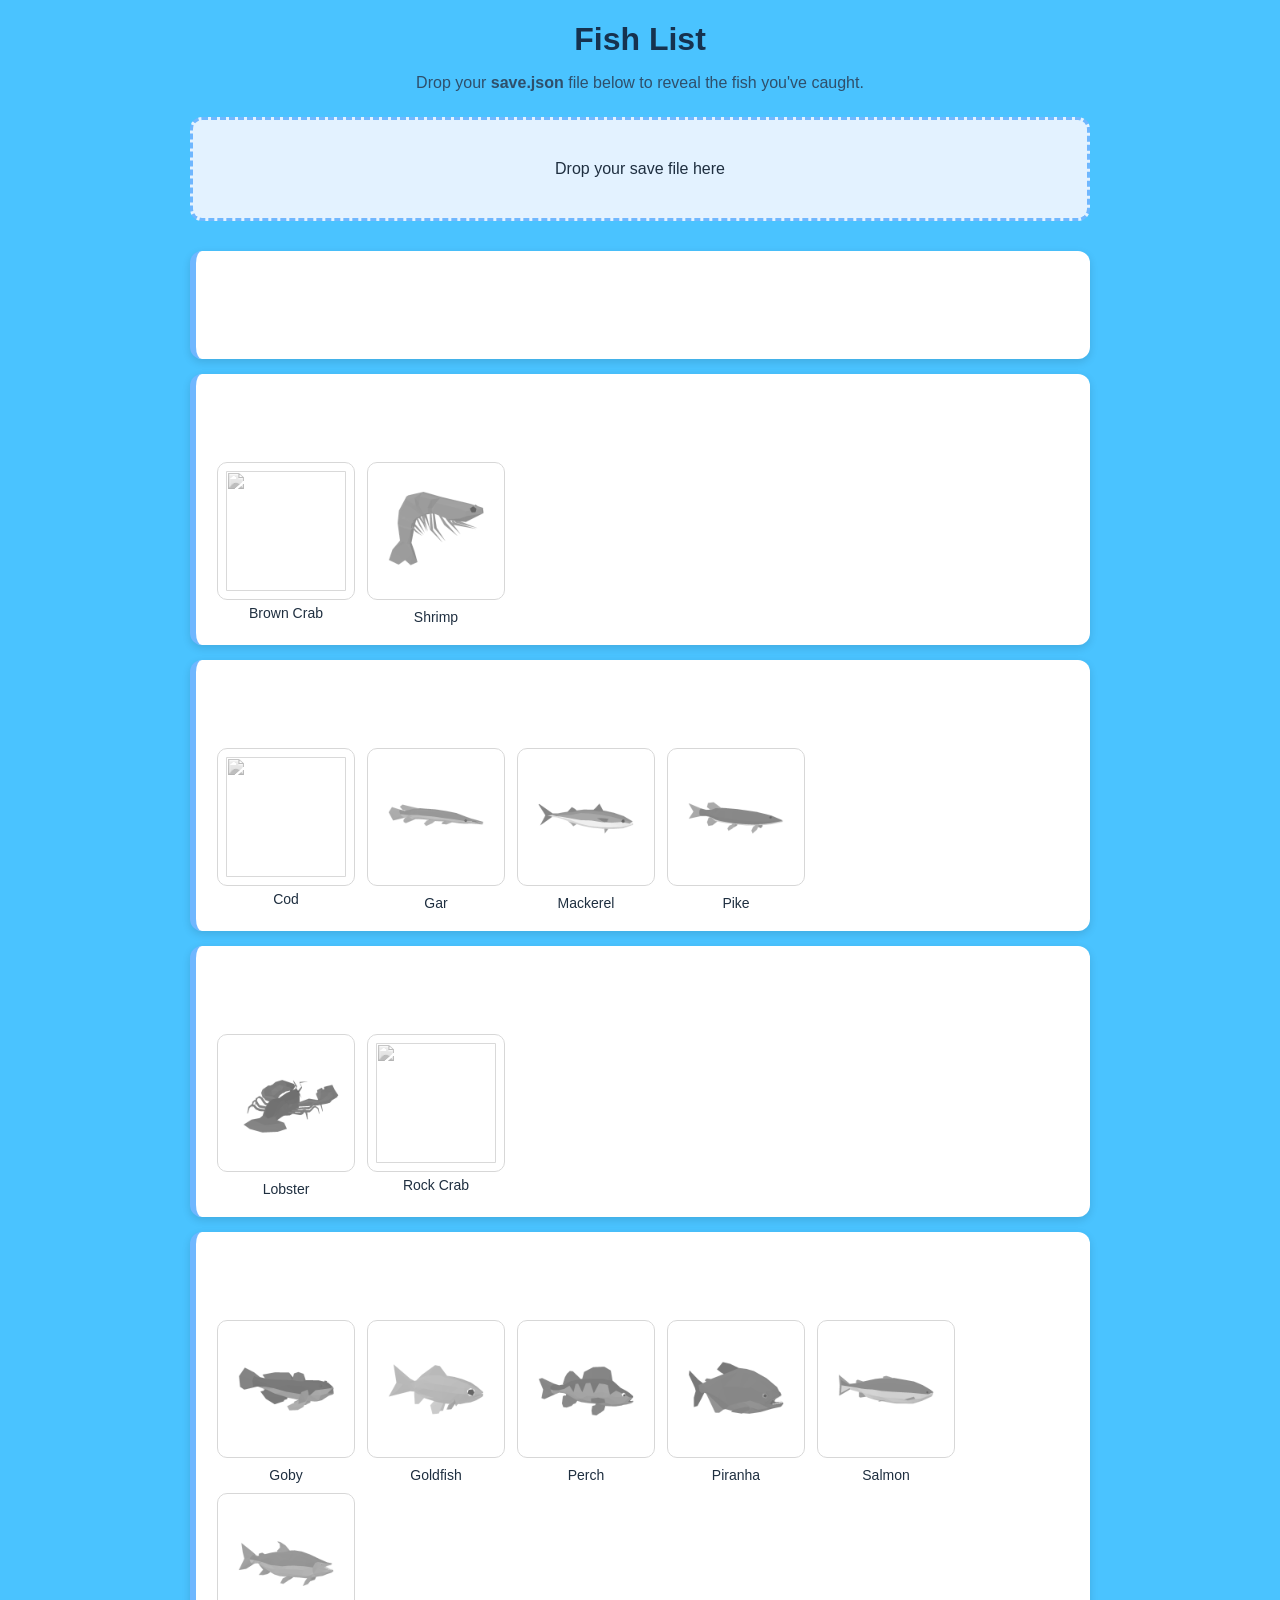
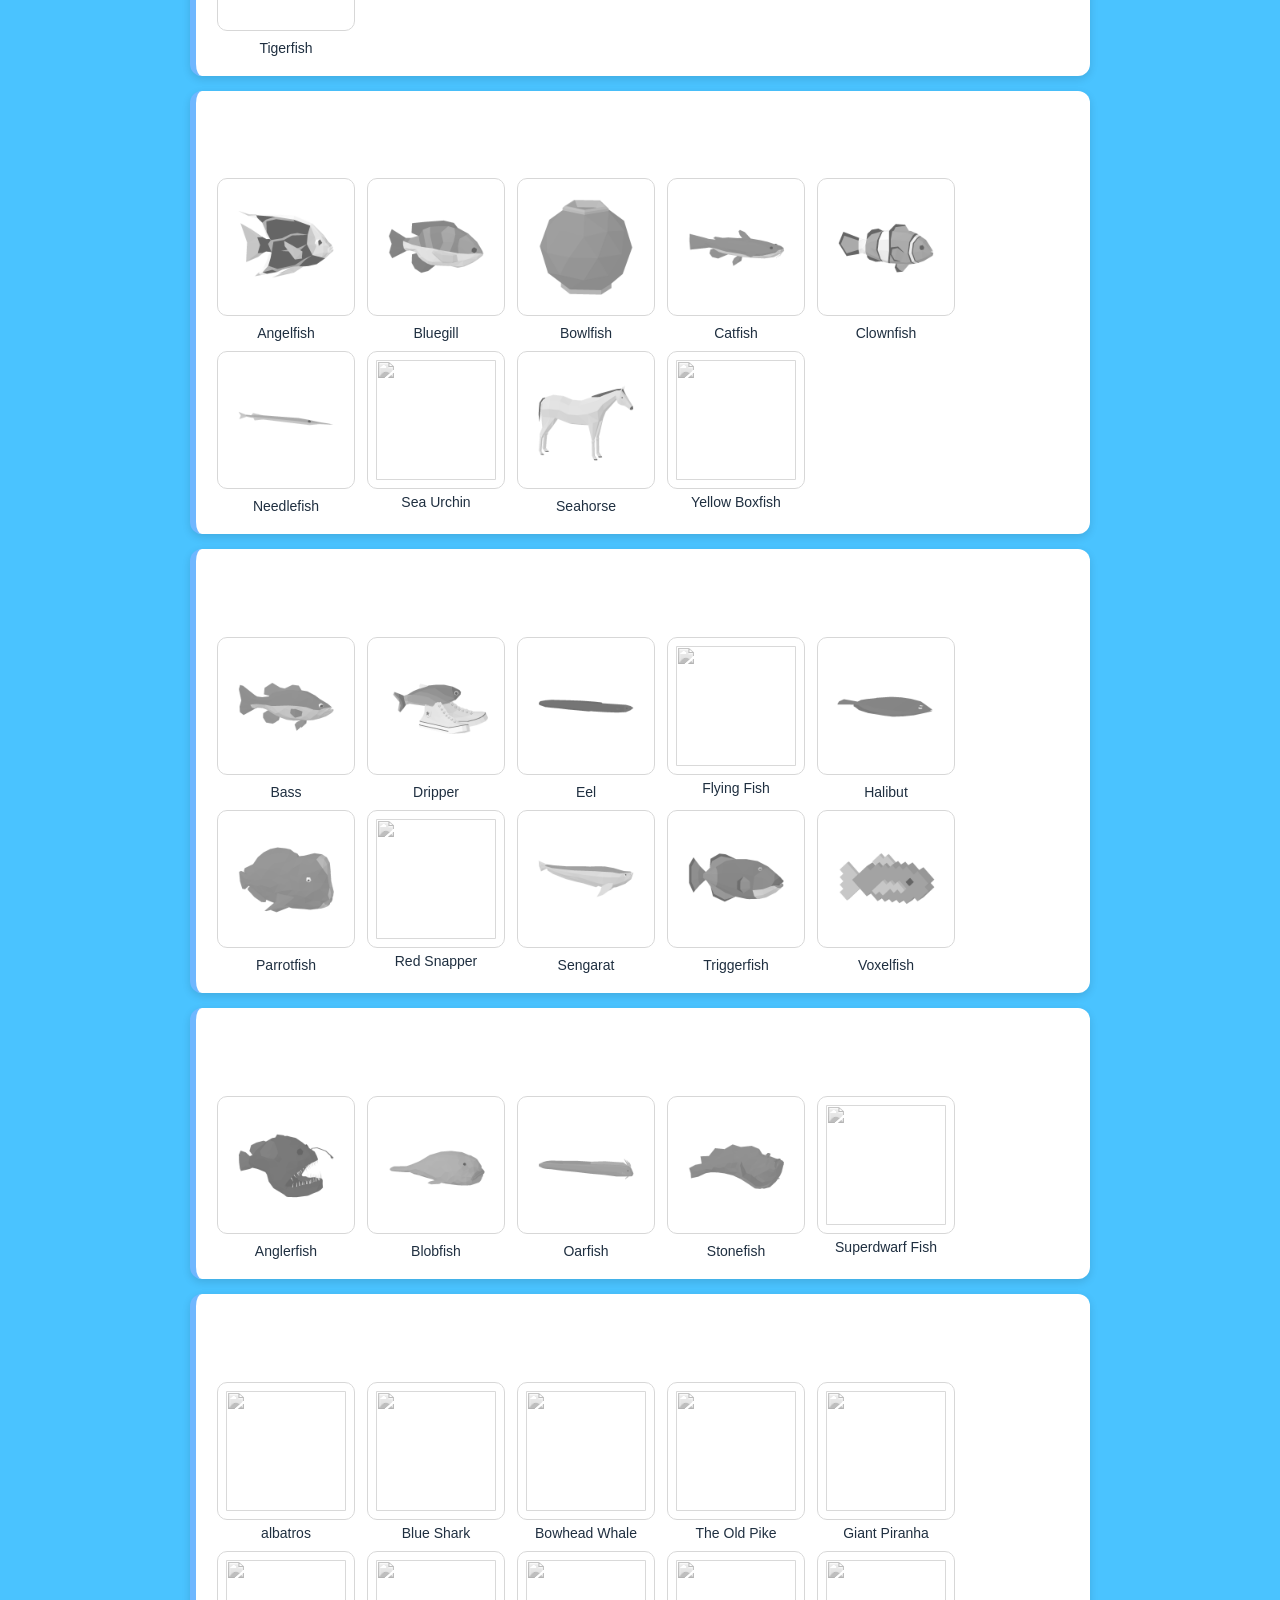
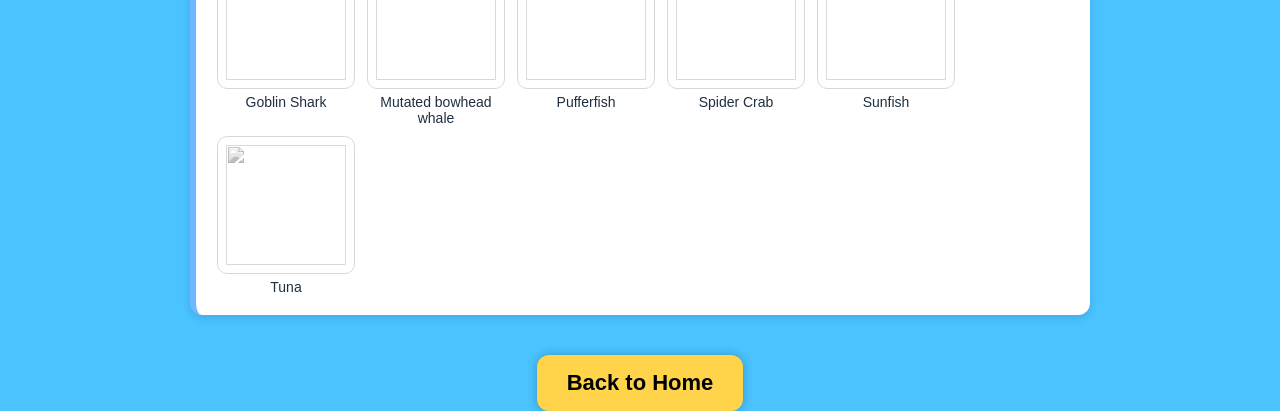
==== fish.html @ 1a28c1e2 "Add fish page 2.0" ====
<!DOCTYPE html>
<html lang="en">
<head>
    <meta charset="UTF-8">
    <title>How To Fish — Fish List</title>
    <link rel="stylesheet" href="style.css">
</head>

<body>

<div class="page-wrapper">

    <h1>Fish List</h1>
    <p class="subtitle">Drop your <strong>save.json</strong> file below to reveal the fish you've caught.</p>

    <!-- Zone de drop -->
    <div id="dropzone">Drop your save file here</div>

    <!-- Catégories -->
    <div id="fish-container">

        <!-- Exemple de catégorie -->
        <div class="category" data-category="Crab-Fishing Rod (No bait)">
            <div class="category-title">
                <h2>Crab-Fishing Rod (No bait)</h2>
                <span class="toggle-arrow">▶</span>
            </div>

            <div class="skin-grid" id="cat-crab">
                <!-- Les poissons seront ajoutés ici par JS -->
            </div>
        </div>

        <!-- Les autres catégories seront générées automatiquement -->
    </div>

    <a href="index.html" class="btn">Back to Home</a>

</div>

<script src="fish.js"></script>

</body>
</html>
---- style.css ----
/* --------------------------------------------------
   GLOBAL (appliqué à toutes les pages)
-------------------------------------------------- */

body {
    background-color: #4ac3ff;
    font-family: 'Trebuchet MS', sans-serif;
    color: white;
    margin: 0;
    padding: 0;

    /* Centrage global */
    display: flex;
    flex-direction: column;
    align-items: center;
    text-align: center;
}

/* Bouton jaune */
.btn {
    display: inline-block;
    margin-top: 25px;
    padding: 15px 30px;
    background: #ffd34a;
    color: black;
    font-size: 22px;
    font-weight: 900;
    border-radius: 12px;
    text-decoration: none;
    box-shadow: 0px 0px 10px rgba(0,0,0,0.25);
    transition: 0.2s;
}

.btn:hover {
    background: #ffea7a;
    transform: scale(1.05);
}

/* --------------------------------------------------
   HOMEPAGE (index.html)
-------------------------------------------------- */

/* Bannière */
.banner {
    display: block;
    margin: 20px auto;
    max-width: 600px;
    width: 100%;
    border-radius: 12px;
    box-shadow: 0px 0px 20px rgba(0,0,0,0.25);
}

/* Roadmap */
.roadmap {
    background: rgba(255,255,255,0.15);
    width: 80%;
    max-width: 700px;
    padding: 20px;
    border-radius: 12px;
    box-shadow: 0px 0px 10px rgba(0,0,0,0.25);
    margin: 30px auto;
    text-align: center;
}

.roadmap h2 {
    font-size: 32px;
    margin-bottom: 10px;
    font-weight: 900;
    letter-spacing: 2px;
    text-shadow: 0px 0px 6px rgba(0,0,0,0.3);
}

.roadmap ul {
    list-style: none;
    padding: 0;
    font-size: 22px;
    margin: 0;
}

.roadmap li {
    margin: 12px 0;
}

.htf-text {
    font-weight: 900;
    letter-spacing: 1px;
    text-shadow: 0px 0px 4px rgba(0,0,0,0.3);
}

/* --------------------------------------------------
   SKIN VIEWER (skin.html)
-------------------------------------------------- */

/* Conteneur principal */
.page-wrapper {
    width: 100%;
    max-width: 900px;
    margin: 0 auto;
}

/* Titres */
h1 {
    text-align: center;
    margin-bottom: 10px;
    color: #16324f;
}

.subtitle {
    text-align: center;
    margin-bottom: 25px;
    color: #2f4f6b;
}

/* Zone de drop */
#dropzone {
    border: 3px dashed #6fb7ff;
    padding: 40px;
    text-align: center;
    background: #e3f2ff;
    border-radius: 12px;
    margin-bottom: 30px;
    transition: 0.2s;
    color: #1f2f40;
}

#dropzone:hover {
    background: #b4d9ff;
}

/* Catégories */
.category {
    background: #ffffff;
    padding: 20px;
    margin: 15px 0;
    border-radius: 12px;
    box-shadow: 0 3px 8px rgba(0,0,0,0.12);
    border-left: 6px solid #6fb7ff;
}

.category-title {
    display: flex;
    justify-content: space-between;
    align-items: center;
    cursor: pointer;
}

.toggle-arrow {
    transition: transform 0.2s ease;
}

.category.collapsed .toggle-arrow {
    transform: rotate(-90deg);
}

.category.collapsed .skin-grid,
.category.collapsed ul {
    display: none;
}

/* Liste interne */
ul {
    list-style: none;
    padding-left: 0;
}

li {
    background: #f0f7ff;
    padding: 10px;
    margin: 6px 0;
    border-radius: 8px;
    border: 1px solid #8cc6ff;
    color: #1f2f40;
}

/* Grille des skins */
.skin-grid {
    display: flex;
    flex-wrap: wrap;
    gap: 10px;
}

.skin-grid .skin {
    width: 140px;
    text-align: center;
}

/* Images des skins */
.skin-grid img {
    width: 120px;
    height: 120px;
    object-fit: contain;
    border-radius: 10px;
    background: white;
    padding: 8px;
    border: 1px solid #8cc6ff;
    filter: grayscale(100%);
    opacity: 0.6;
    transition: 0.3s;
}

.skin-grid img.unlocked {
    filter: none;
    opacity: 1;
}

/* Noms des skins */
.skin-name {
    margin-top: 5px;
    font-size: 14px;
    color: #1f2f40;
}

.skin-name.common {
    color: #777;
}

.skin-name.rare {
    color: #c62828;
}

.skin-name.legendary {
    color: #f4c542;
}

.rarity-title {
    margin-top: 15px;
    margin-bottom: 5px;
    font-size: 18px;
    color: #1f2f40;
}
.credits {
    margin-top: 40px;
    font-size: 16px;
    color: #ffffff;
    opacity: 0.9;
    text-align: center;
}

.credits a {
    color: #ffd34a;
    font-weight: bold;
    text-decoration: none;
}

.credits a:hover {
    text-decoration: underline;
}
.button-row {
    display: flex;
    gap: 20px;
    margin-top: 25px;
}
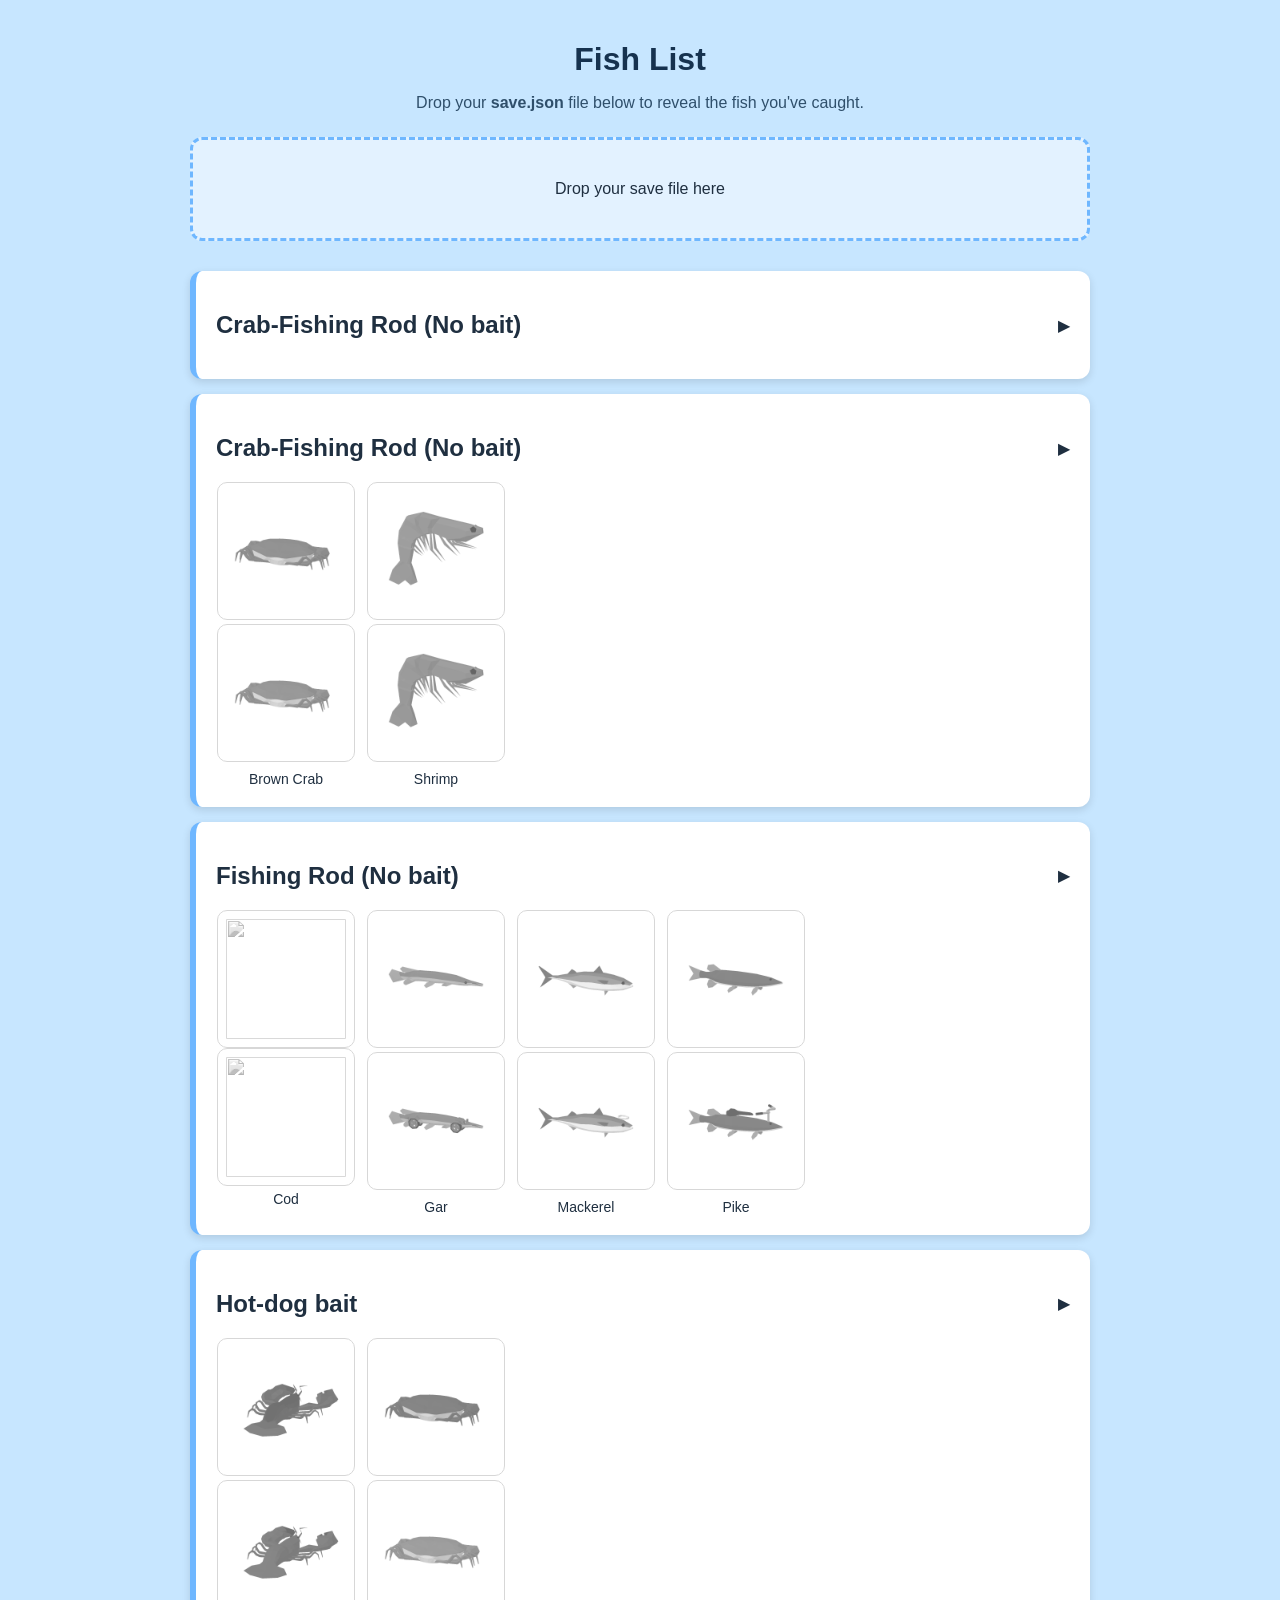
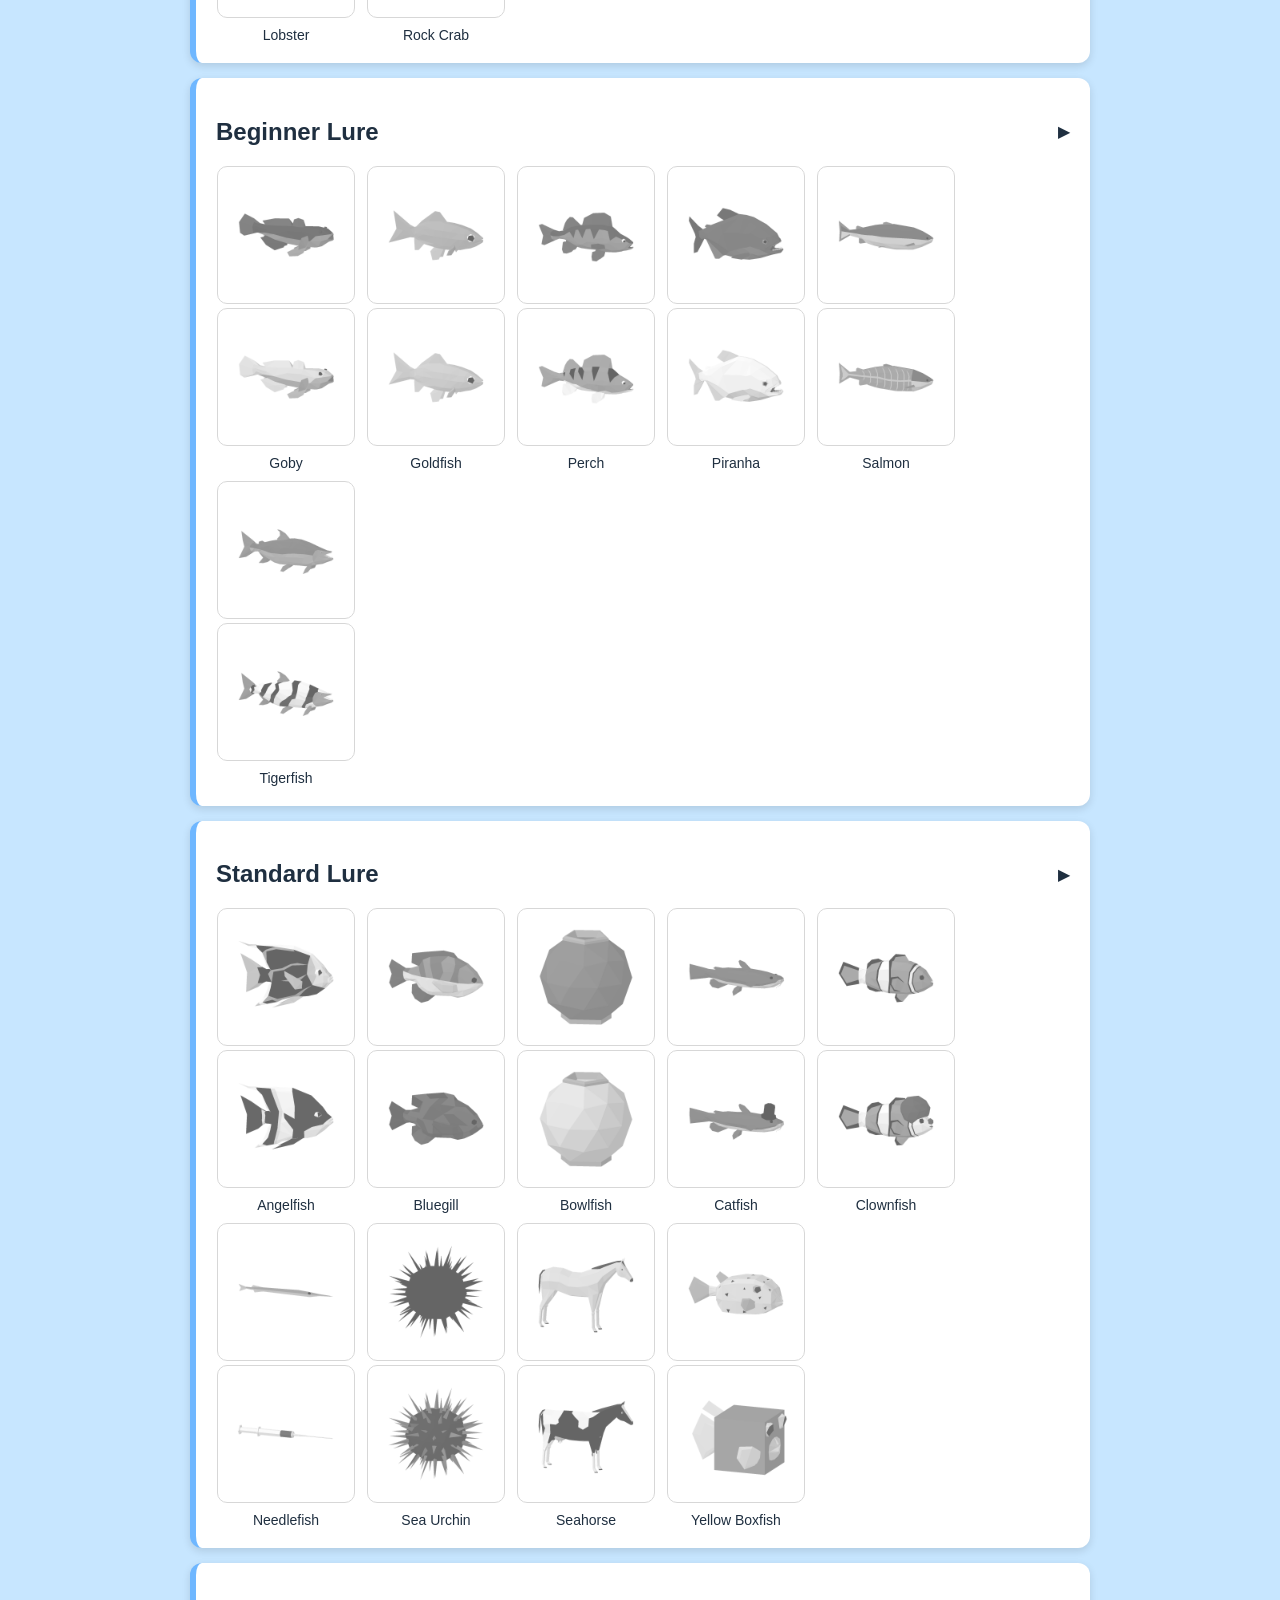
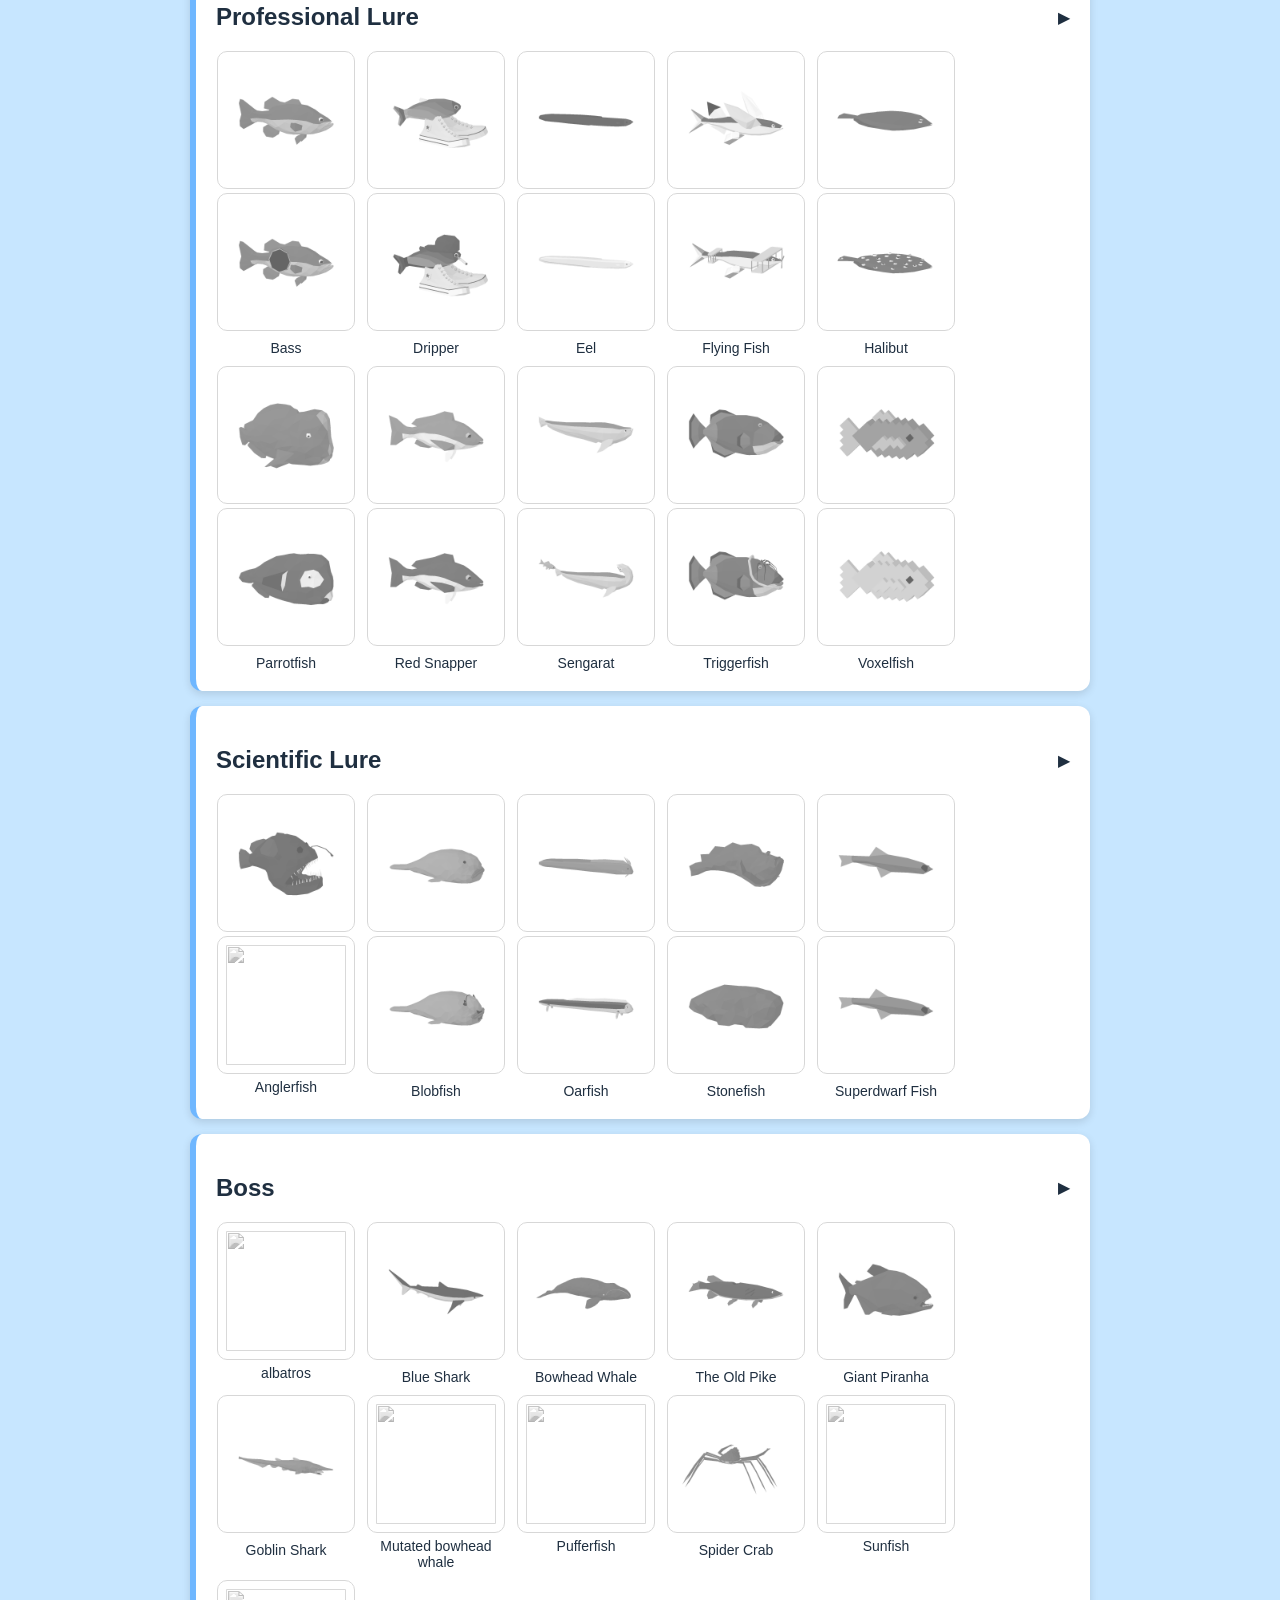
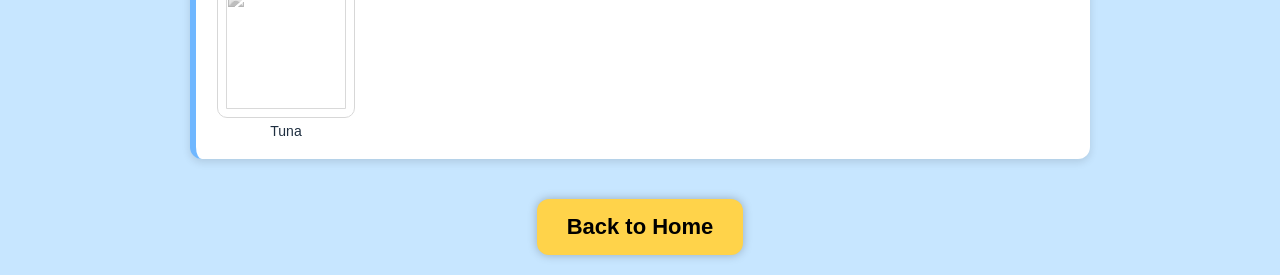
==== commit bfa734d8: "Update 2.2" ====
--- a/fish.html
+++ b/fish.html
@@ -6,7 +6,8 @@
     <link rel="stylesheet" href="style.css">
 </head>
 
-<body>
+<body class="fish-page">
+
 
 <div class="page-wrapper">
 
--- a/style.css
+++ b/style.css
@@ -5,7 +5,7 @@
 body {
     background-color: #4ac3ff;
     font-family: 'Trebuchet MS', sans-serif;
-    color: white;
+    color: rgb(253, 252, 252);
     margin: 0;
     padding: 0;
 
@@ -250,3 +250,17 @@
     gap: 20px;
     margin-top: 25px;
 }
+
+.fish-page {
+    background-color: #c7e6ff; /* bleu pastel */
+    color: #1f2f40; /* texte foncé */
+    padding: 20px;
+    display: block; /* IMPORTANT : enlève le centrage du homepage */
+}
+
+.skin-page {
+    background-color: #c7e6ff; /* bleu pastel */
+    color: #1f2f40; /* texte foncé */
+    padding: 20px;
+    display: block; /* IMPORTANT : enlève le centrage du homepage */
+}
